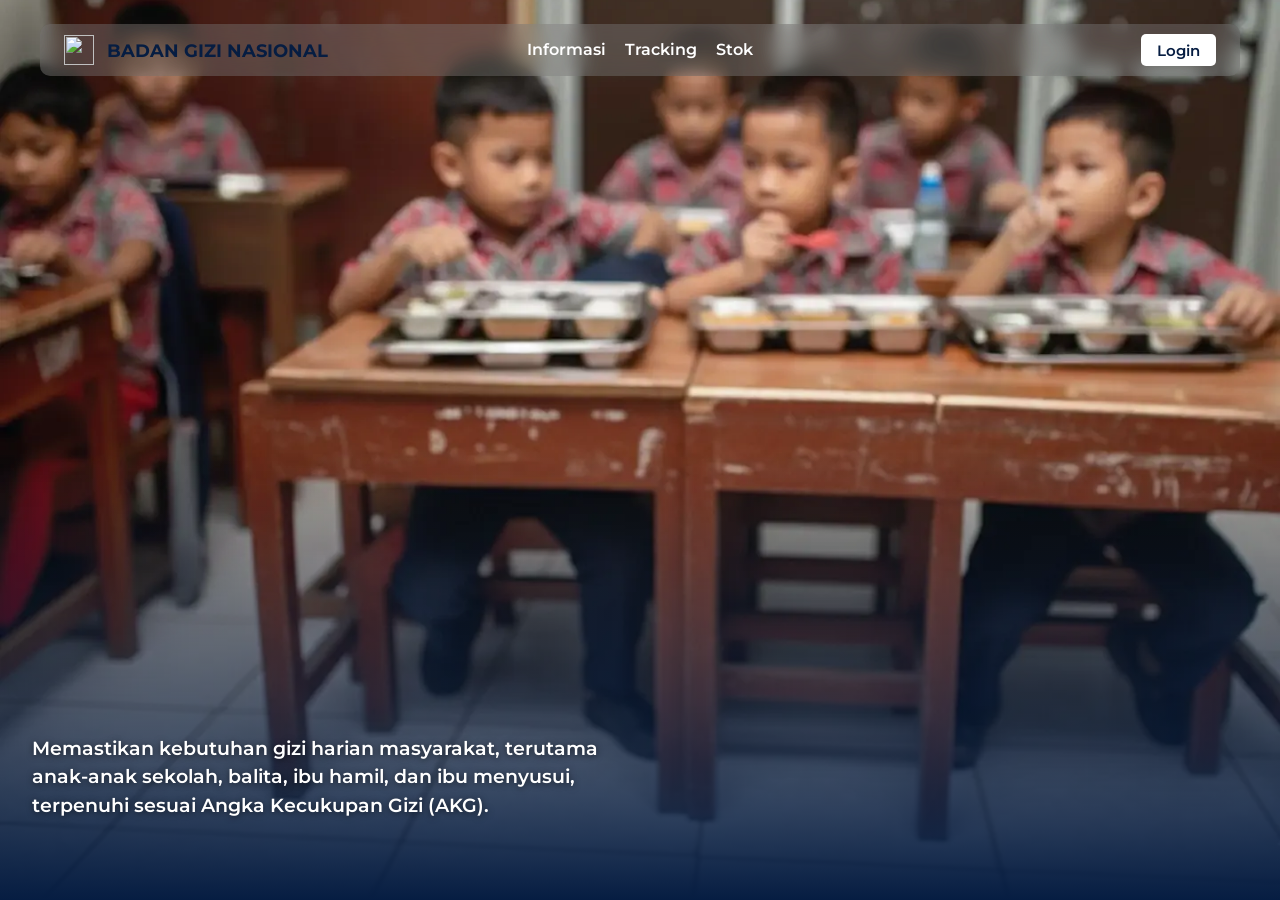
==== index.html @ 7c018b2c "first commit" ====
<!DOCTYPE html>
<html lang="en">
<head>
  <meta charset="UTF-8" />
  <meta name="viewport" content="width=device-width, initial-scale=1.0" />
  <title>Makanan Bergizi Gratis (MBG)</title>
  <link rel="stylesheet" href="css/style.css" />
  <link href="https://fonts.googleapis.com/css2?family=Montserrat  :wght@400;500;600;700;800;900&display=swap" rel="stylesheet">
</head>
<body>
  <!-- Navbar Background (efek exclusion) -->
  <div class="navbar-bg"></div>
  
  <!-- Navbar Konten -->
  <nav class="navbar">
    <div class="nav-left">
      <img src="img/logo.png" class="logo" width="30px">
      <span class="instansi">BADAN GIZI NASIONAL</span>
    </div>
    <div class="nav-center">
      <a href="#" class="nav-link require-login">Informasi</a>
      <a href="#" class="nav-link require-login">Tracking</a>
      <a href="#" class="nav-link require-login">Stok</a>
    </div>
    <div class="nav-right">
      <button class="login-btn">Login</button>
    </div>
  </nav>

  <!-- Login Modal -->
  <div id="loginModal" class="modal">
    <div class="modal-overlay"></div>
    <div class="modal-content">
      <div class="modal-left">
        <div class="modal-logo-container">
          <img src="img/logo.png" alt="Logo" class="modal-logo">
          <h2>BADAN GIZI NASIONAL</h2>
        </div>
        <form id="loginForm">
          <input type="text" id="nickname" placeholder="Nickname" required>
          <input type="password" id="password" placeholder="Password" required>
          <p class="terms">
            Dengan masuk, Anda menyetujui 
            <a href="#" class="terms-link">Ketentuan Layanan</a> dan 
            <a href="#" class="terms-link">Kebijakan Privasi</a> kami.
          </p>
          <button type="submit" class="modal-login-btn">Login</button>
        </form>
      </div>
      <div class="modal-right">
        <img src="img/loginBG.png" alt="Login Background">
      </div>
    </div>
  </div>

  <div class="scroll-container">
    <!-- Slide 1 -->
    <section class="slide" id="slide1">
      <div class="slide-bg"></div>
      <div class="marquee">
        <span>DEMI BANGSA</span>
      </div>
      <div class="slide-fg"></div>
      <div class="slide-blue-overlay"></div>
      <div class="slide-text-bottom-left">
        Memastikan kebutuhan gizi harian masyarakat, terutama anak-anak sekolah, balita, ibu hamil, dan ibu menyusui, terpenuhi sesuai Angka Kecukupan Gizi (AKG).
      </div>
    </section>

    <!-- Slide 2 -->
    <section class="slide" id="slide2">
      <div class="slide2-content">
        <div class="slide2-image">
          <img src="img/presiden.png" alt="Presiden Indonesia">
        </div>
        <div class="slide2-quote">
          <p>“ Rencana besar yang kita beri nama Strategi Transformasi Bangsa. Inti daripada strategi ini tentunya adalah meningkatkan kemakmuran bangsa Indonesia dan terutama memperbaiki kualitas hidup manusia Indonesia, seluruh rakyat Indonesia. ”</p>
          <p>“ Salah satu proyek strategis kita adalah memberi makan bergizi untuk seluruh anak-anak Indonesia, termasuk yang masih dalam kandungan ibunya dan akan diberikan sampai sekolah dasar hingga sekolah menengah atas. “</p>
          <div class="quote-author">— Prabowo Subianto</div>
        </div>
      </div>
    </section>

    <!-- Slide 3 -->
    <section class="slide" id="slide3">
      <div class="slide3-bg"></div>
      <div class="slide3-color-overlay"></div>
      <div class="slide3-blue-overlay"></div>

      <div class="slide3-top-content">
        <div class="slide3-images-grid">
          <img src="img/logo-sekolah1.png" alt="Lembaga Pendidikan 1">
          <img src="img/logo-sekolah2.png" alt="Lembaga Pendidikan 2">
          <img src="img/logo-sekolah3.png" alt="Lembaga Pendidikan 3">
        </div>
        <div class="slide3-tagline">
          Telah Berkontribusi Lebih Dari 10.000 Lembaga Pendidikan
        </div>
      </div>

      <footer class="slide3-footer">
        <div class="footer-content">
          <div class="footer-logo-section">
            <div class="footer-logo">MBG</div>
            <p>Makanan Bergizi Gratis<br>Untuk Generasi Emas Indonesia</p>
          </div>
          <div class="footer-links">
            <div class="footer-col">
              <h4>Program</h4>
              <ul>
                <li><a href="#">Anak Sekolah</a></li>
                <li><a href="#">Balita</a></li>
                <li><a href="#">Ibu Hamil & Menyusui</a></li>
                <li><a href="#">Penyaluran Lokal</a></li>
              </ul>
            </div>
            <div class="footer-col">
              <h4>Informasi</h4>
              <ul>
                <li><a href="#">Tentang Kami</a></li>
                <li><a href="#">Laporan Tahunan</a></li>
                <li><a href="#">Transparansi Dana</a></li>
                <li><a href="#">FAQ</a></li>
              </ul>
            </div>
            <div class="footer-col">
              <h4>Kontak</h4>
              <ul>
                <li>📞 (021) 1234-5678</li>
                <li>✉️ info@mbg.go.id</li>
                <li>📍 Jakarta, Indonesia</li>
              </ul>
            </div>
          </div>
        </div>
        <div class="footer-bottom">
          &copy; 2026 Makanan Bergizi Gratis – by Taqi 25510020
        </div>
      </footer>
    </section>
  </div>

  <!-- Load data & script -->
  <script src="js/data.js"></script>
  <script src="js/script.js"></script>
</body>
</html>
---- css/style.css ----
/* === RESET & FONT === */
* {
    margin: 0;
    padding: 0;
    box-sizing: border-box;
    font-family: 'Montserrat', sans-serif;
}

/* === BODY SETUP === */
html, body {
    height: 100%;
    overflow: hidden;
    background: transparent !important;
}

/* === SCROLL CONTAINER === */
.scroll-container {
    height: 100vh;
    width: 100vw;
    overflow-y: scroll;
    scroll-snap-type: y mandatory;
    scroll-behavior: smooth;
    -ms-overflow-style: none;
    scrollbar-width: none;
}

.scroll-container::-webkit-scrollbar {
    display: none;
}

/* === SLIDE UMUM === */
.slide {
    height: 100vh;
    width: 100vw;
    scroll-snap-align: start;
    display: flex;
    flex-direction: column;
    justify-content: center;
    align-items: center;
    color: white;
    font-size: clamp(1.5rem, 5vmin, 3rem);
    text-align: center;
    padding: 2rem;
    position: relative;
    scroll-margin-top: 3rem;
    overflow: hidden;
}

/* === SLIDE 1 === */
#slide1 {
    background: #2c3e50;
}

#slide1 .slide-bg {
    position: absolute;
    top: 0;
    left: 0;
    width: 100%;
    height: 100%;
    background: url('../img/hero.webp') center/cover no-repeat;
    z-index: 1;
}

#slide1 .marquee {
    position: absolute;
    top: 15%;
    left: 0;
    width: 100%;
    height: auto;
    overflow: hidden;
    z-index: 2;
    white-space: nowrap;
}

#slide1 .marquee span {
    font-weight: 900;
    font-size: clamp(3rem, 15vmin, 10rem);
    color: rgba(255, 255, 255, 0.9);
    animation: marquee 40s linear infinite;
    display: inline-block;
    padding-left: 100%;
    line-height: 1;
}

@keyframes marquee {
    0% { transform: translateX(0); }
    100% { transform: translateX(-100%); }
}

#slide1 .slide-fg {
    position: absolute;
    top: 0;
    left: 0;
    width: 100%;
    height: 100%;
    background: url('../img/hero-front.png') center/cover no-repeat;
    z-index: 3;
}

#slide1 .slide-text-bottom-left {
    position: absolute;
    bottom: 5rem;
    left: 2rem;
    width: 60%;
    max-width: 600px;
    font-size: clamp(1.05rem, 2.2vmin, 1.2rem);
    color: white;
    font-weight: 600;
    text-align: left;
    z-index: 4;
    text-shadow: 0 1px 6px rgba(0, 0, 0, 0.6);
    line-height: 1.5;
}

#slide1 .slide-blue-overlay {
    position: absolute;
    bottom: 0;
    left: 0;
    width: 100%;
    height: 50vh;
    background: linear-gradient(180deg, rgba(6, 29, 66, 0) 0%, #061D42 100%);
    z-index: 3;
    pointer-events: none;
}

/* === SLIDE 2 === */
#slide2 {
    background: #061D42;
    display: flex;
    justify-content: center;
    align-items: center;
    padding: 0;
}

.slide2-content {
    display: flex;
    width: 100%;
    height: 100%;
    align-items: center;
    justify-content: space-between;
    padding: 0 10%;
}

.slide2-image,
.slide2-quote {
    width: 40%;
    height: 100%;
    display: flex;
    flex-direction: column;
    justify-content: center;
    align-items: center;
}

.slide2-image img {
    height: 70vh;
    width: auto;
    max-width: 100%;
    object-fit: cover;
    border-radius: 8px;
    box-shadow: 0 4px 12px rgba(0, 0, 0, 0.3);
}

.slide2-quote {
    color: white;
    text-align: center;
    padding: 0;
}

.slide2-quote p {
    font-size: clamp(1rem, 2.8vmin, 1.4rem);
    line-height: 1.6;
    margin-bottom: 1.2rem;
    font-style: italic;
    font-weight: 500;
}

.quote-author {
    font-size: clamp(1rem, 2.5vmin, 1.25rem);
    font-weight: 700;
    margin-top: 1rem;
    color: #f1c40f;
}

@media (max-width: 768px) {
    .slide2-content {
        flex-direction: column;
        padding: 2rem 1rem;
        gap: 2rem;
    }
    .slide2-image,
    .slide2-quote {
        width: 100%;
        max-width: 80%;
    }
    .slide2-image img {
        height: auto;
        max-height: 40vh;
        width: auto;
    }
}

/* === SLIDE 3 === */
#slide3 {
    background: transparent;
}

#slide3 .slide3-bg {
    position: absolute;
    top: 0;
    left: 0;
    width: 100%;
    height: 100%;
    background: url('../img/background.png') center/cover no-repeat;
    z-index: 1;
}

#slide3 .slide3-color-overlay {
    position: absolute;
    top: 0;
    left: 0;
    width: 100%;
    height: 100%;
    background-color: #061D42;
    opacity: 0.78;
    z-index: 2;
}

#slide3 .slide3-blue-overlay {
    position: absolute;
    top: 0;
    left: 0;
    width: 100%;
    height: 50vh;
    background: linear-gradient(0deg, rgba(6, 29, 66, 0) 0%, #061D42 100%);
    z-index: 3;
    pointer-events: none;
}

#slide3 .slide3-top-content {
    position: absolute;
    top: 0;
    left: 0;
    width: 100%;
    height: 60vh;
    display: flex;
    flex-direction: column;
    align-items: center;
    justify-content: flex-start;
    padding-top: 2rem;
    z-index: 5;
}

#slide3 .slide3-images-grid {
    display: flex;
    justify-content: center;
    gap: 1.5rem;
    width: 100%;
    padding: 0 2rem;
    height: 30vh;
}

#slide3 .slide3-images-grid img {
    height: 100%;
    width: auto;
    object-fit: cover;
    border-radius: 12px;
    background: none;
    padding: 0;
    margin: 0;
    box-shadow: none;
    border: none;
}

#slide3 .slide3-tagline {
    margin-top: 1.5rem;
    font-size: clamp(1.2rem, 4vmin, 2rem);
    font-weight: 700;
    color: white;
    text-align: center;
    max-width: 800px;
    line-height: 1.4;
    text-shadow: 0 1px 4px rgba(0, 0, 0, 0.5);
}

#slide3 .slide3-footer {
    position: absolute;
    bottom: 0;
    left: 0;
    width: 100%;
    height: 40vh;
    background: white;
    color: #000;
    display: flex;
    flex-direction: column;
    z-index: 5;
    padding: 1.5rem 5%;
    box-shadow: 0 -4px 12px rgba(0, 0, 0, 0.1);
}

#slide3 .footer-content {
    display: flex;
    justify-content: space-between;
    flex: 1;
    gap: 2rem;
}

#slide3 .footer-logo-section .footer-logo {
    font-size: 2.2rem;
    font-weight: 800;
    color: #061D42;
    margin-bottom: 0.5rem;
}

#slide3 .footer-logo-section p {
    font-size: 0.95rem;
    color: #333;
    line-height: 1.5;
}

#slide3 .footer-links {
    display: flex;
    gap: 2.5rem;
}

#slide3 .footer-col h4 {
    font-size: 1.1rem;
    margin-bottom: 1rem;
    color: #061D42;
}

#slide3 .footer-col ul {
    list-style: none;
    padding: 0;
}

#slide3 .footer-col ul li {
    margin-bottom: 0.6rem;
    font-size: 0.95rem;
}

#slide3 .footer-col ul li a {
    text-decoration: none;
    color: #333;
    transition: color 0.2s;
}

#slide3 .footer-col ul li a:hover {
    color: #061D42;
}

#slide3 .footer-bottom {
    border-top: 1px solid #eee;
    padding-top: 1rem;
    font-size: 0.85rem;
    color: #666;
    text-align: center;
}

@media (max-width: 768px) {
    #slide3 .footer-content {
        flex-direction: column;
        gap: 1.5rem;
    }
    #slide3 .footer-links {
        flex-direction: column;
        gap: 1.5rem;
    }
    #slide3 .slide3-images-grid {
        flex-wrap: wrap;
        justify-content: center;
        gap: 1rem;
        height: auto;
        padding: 0 1rem;
    }
    #slide3 .slide3-images-grid img {
        height: 30vh;
        width: auto;
    }
    #slide3 .slide3-tagline {
        font-size: clamp(1rem, 3.5vmin, 1.5rem);
        padding: 0 1rem;
        margin-top: 1rem;
    }
    #slide3 .slide3-footer {
        height: auto;
        min-height: 35vh;
        padding: 1rem;
    }
}

.navbar-bg {
    position: fixed;
    top: 1.5rem;
    left: 50%;
    transform: translateX(-50%);
    width: calc(100% - 4rem);
    max-width: 1200px;
    height: 52px;
    border-radius: 10px;
    background: rgba(255, 255, 255, 0.2);
    backdrop-filter: blur(10px);
    z-index: 999;
    mix-blend-mode: exclusion;
    isolation: isolate;
    pointer-events: none;
}

.navbar {
    position: fixed;
    top: 1.5rem;
    left: 50%;
    transform: translateX(-50%);
    width: calc(100% - 4rem);
    max-width: 1200px;
    height: 52px;
    display: flex;
    align-items: center;
    padding: 0 1.5rem;
    border-radius: 10px;
    z-index: 1000;
    pointer-events: auto;
    justify-content: space-between;
}

.nav-left {
    display: flex;
    align-items: center;
    gap: 0.8rem;
    z-index: 1001;
}

.logo {
    height: 30px;
}

.instansi {
    font-weight: 700;
    font-size: 1.1rem;
    color: #061D42;
    white-space: nowrap;
}

.nav-center {
    position: absolute;
    left: 50%;
    top: 50%;
    transform: translate(-50%, -50%);
    display: flex;
    gap: 1.2rem;
    justify-content: center;
    z-index: 1001;
}

.nav-link {
    color: white;
    text-decoration: none;
    font-size: 1rem;
    font-weight: 600;
    position: relative;
    padding-bottom: 2px;
    cursor: pointer;
}

.nav-link::after {
    content: '';
    position: absolute;
    bottom: 0;
    left: 0;
    width: 0;
    height: 2px;
    background-color: white;
    transition: width 0.3s ease;
}

.nav-link:hover::after {
    width: 100%;
}

.nav-right {
    display: flex;
    align-items: center;
    gap: 1.2rem;
    z-index: 1001;
}

.login-btn {
    background-color: white;
    color: #061D42;
    border: none;
    border-radius: 5px;
    padding: 0.4rem 1rem;
    font-weight: 600;
    font-size: 0.95rem;
    cursor: pointer;
    transition: background-color 0.2s, color 0.2s;
}

.login-btn:hover {
    background-color: #ccc !important;
}

/* === MODAL LOGIN === */
.modal {
    position: fixed;
    top: 0;
    left: 0;
    width: 100%;
    height: 100%;
    z-index: 2000;
    display: flex;
    justify-content: center;
    align-items: center;
    opacity: 0;
    visibility: hidden;
    transition: opacity 0.15s ease, visibility 0.1s;
}

.modal.show {
    opacity: 1;
    visibility: visible;
}

.modal-overlay {
    position: absolute;
    top: 0;
    left: 0;
    width: 100%;
    height: 100%;
    background-color: #061D42;
    opacity: 0.65;
    backdrop-filter: blur(2px);
}

.modal-content {
    position: relative;
    width: 50vw;
    height: 70vh;
    background: white;
    border-radius: 12px;
    display: flex;
    overflow: hidden;
    box-shadow: 0 10px 30px rgba(0,0,0,0.3);
    opacity: 1;
    transform: translateY(0);
    transition: transform 0.4s ease, opacity 0.4s ease;
}

.modal-left {
    width: 50%;
    padding: 2.5rem;
    display: flex;
    flex-direction: column;
    justify-content: center;
    gap: 1.5rem;
}

.modal-logo-container {
    display: flex;
    align-items: center;
    gap: 12px;
    justify-content: center;
    margin-bottom: 1.5rem;
}

.modal-logo {
    width: 60px;
    height: auto;
}

.modal-logo-container h2 {
    font-weight: 800;
    color: #061D42;
    font-size: 1.4rem;
    margin: 0;
    white-space: wrap;
}

.modal-left input {
    width: 100%;
    padding: 14px;
    margin-bottom: 1rem;
    background: #FFFFFF;
    border: 1px solid #A7A7A7;
    border-radius: 10px;
    font-family: 'Montserrat', sans-serif;
    font-size: 1rem;
    height: 35px;
}

.terms {
    font-size: 0.65rem;
    color: #333;
    line-height: 1.4;
    text-align: center;
    margin-bottom: 20px;
}

.terms-link {
    color: #076CAC;
    text-decoration: none;
}

.terms-link:hover {
    text-decoration: underline;
}

.modal-login-btn {
    width: 100%;
    padding: 12px;
    background: #061D42;
    border-radius: 10px;
    font-family: 'Montserrat', sans-serif;
    font-style: normal;
    font-weight: 700;
    font-size: 15px;
    line-height: 18px;
    display: flex;
    align-items: center;
    justify-content: center;
    text-align: center;
    color: #FFFFFF;
    border: none;
    cursor: pointer;
    transition: background 0.2s;
}

.modal-login-btn:hover {
    background: #051530;
}

.modal-right {
    width: 50%;
    background: #f5f5f5;
}

.modal-right img {
    width: 100%;
    height: 100%;
    object-fit: cover;
}

@media (max-width: 900px) {
    .modal-content {
        width: 90vw;
        height: auto;
        max-height: 90vh;
        flex-direction: column;
    }
    .modal-left,
    .modal-right {
        width: 100%;
        height: auto;
    }
    .modal-right img {
        max-height: 200px;
    }
}

/* === ERROR POPUP MODERN === */
@keyframes popupFadeInSlideUp {
    from {
        opacity: 0;
        transform: translateY(20px);
    }
    to {
        opacity: 1;
        transform: translateY(0);
    }
}

@keyframes popupFadeOutSlideDown {
    from {
        opacity: 1;
        transform: translateY(0);
    }
    to {
        opacity: 0;
        transform: translateY(20px);
    }
}

#errorPopup {
    position: fixed;
    bottom: 20px;
    left: 20px;
    background: white;
    color: #333;
    padding: 16px 20px;
    border: 1px solid #ccc;
    border-radius: 8px;
    box-shadow: 0 4px 12px rgba(0,0,0,0.15);
    z-index: 3000;
    max-width: 300px;
    font-size: 0.95rem;
    display: flex;
    flex-direction: column;
    gap: 8px;
    opacity: 0;
    transform: translateY(20px);
    animation: popupFadeInSlideUp 0.3s ease-out forwards;
}

#errorPopup.closing {
    animation: popupFadeOutSlideDown 0.3s ease-in forwards;
}

.nav-right.authenticated {
    display: flex;
    align-items: center;
    gap: 12px;
}

#welcomeText {
    color: white;
    font-weight: 600;
    font-size: 0.95rem;
    white-space: nowrap;
}

.logout-btn {
    background: transparent;
    border: 1px solid white;
    color: white;
    border-radius: 5px;
    padding: 0.4rem 1rem;
    font-weight: 600;
    font-size: 0.95rem;
    cursor: pointer;
    transition: opacity 0.2s;
}

.logout-btn:hover {
    opacity: 0.8;
}
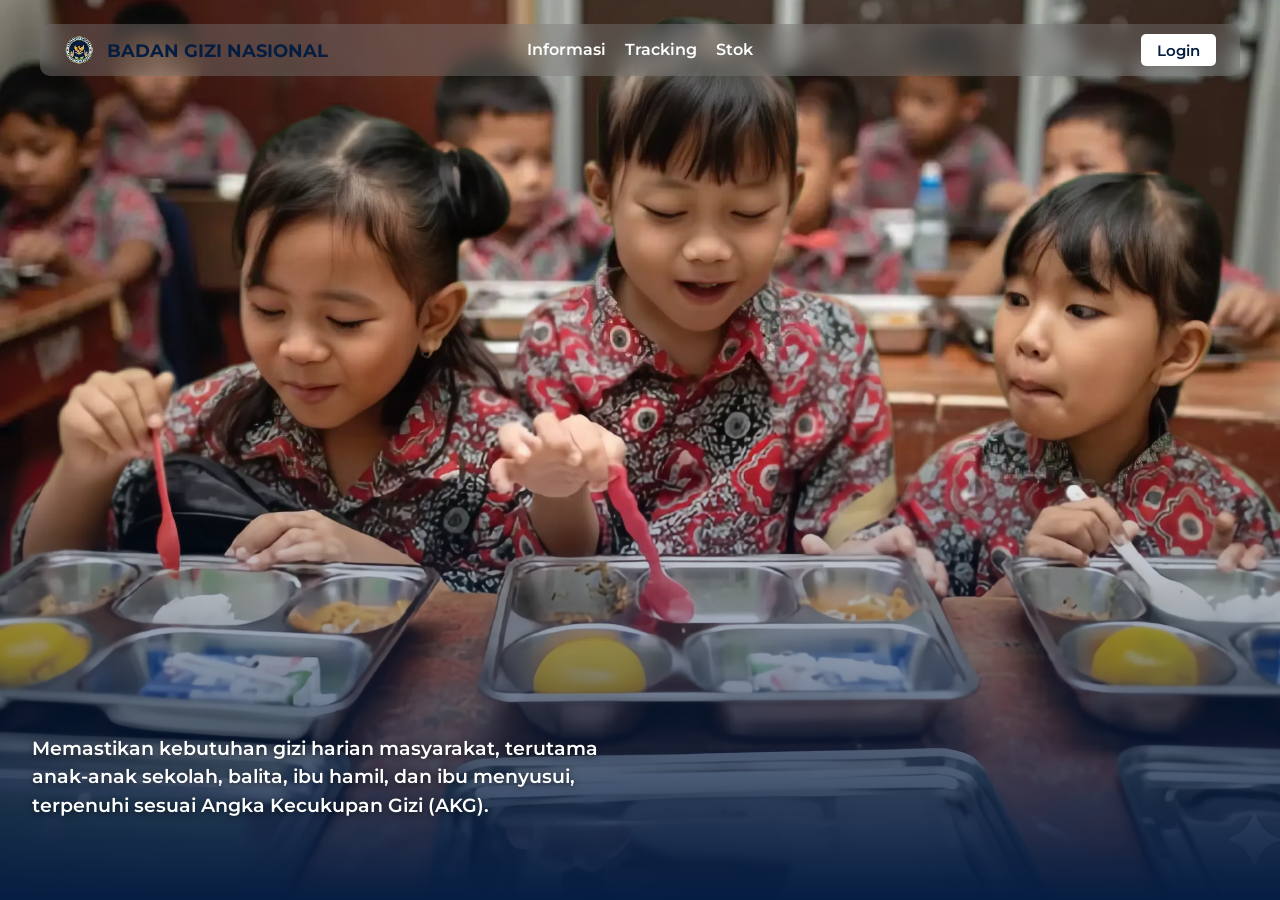
==== commit a4e63109: "image optimize" ====
--- a/index.html
+++ b/index.html
@@ -14,7 +14,7 @@
   <!-- Navbar Konten -->
   <nav class="navbar">
     <div class="nav-left">
-      <img src="img/logo.png" class="logo" width="30px">
+      <img src="img/logo.webp" class="logo" width="30px">
       <span class="instansi">BADAN GIZI NASIONAL</span>
     </div>
     <div class="nav-center">
@@ -33,7 +33,7 @@
     <div class="modal-content">
       <div class="modal-left">
         <div class="modal-logo-container">
-          <img src="img/logo.png" alt="Logo" class="modal-logo">
+          <img src="img/logo.webp" alt="Logo" class="modal-logo">
           <h2>BADAN GIZI NASIONAL</h2>
         </div>
         <form id="loginForm">
@@ -48,7 +48,7 @@
         </form>
       </div>
       <div class="modal-right">
-        <img src="img/loginBG.png" alt="Login Background">
+        <img src="img/loginBG.webp" alt="Login Background">
       </div>
     </div>
   </div>
@@ -71,7 +71,7 @@
     <section class="slide" id="slide2">
       <div class="slide2-content">
         <div class="slide2-image">
-          <img src="img/presiden.png" alt="Presiden Indonesia">
+          <img src="img/presiden.webp" alt="Presiden Indonesia">
         </div>
         <div class="slide2-quote">
           <p>“ Rencana besar yang kita beri nama Strategi Transformasi Bangsa. Inti daripada strategi ini tentunya adalah meningkatkan kemakmuran bangsa Indonesia dan terutama memperbaiki kualitas hidup manusia Indonesia, seluruh rakyat Indonesia. ”</p>
@@ -89,9 +89,9 @@
 
       <div class="slide3-top-content">
         <div class="slide3-images-grid">
-          <img src="img/logo-sekolah1.png" alt="Lembaga Pendidikan 1">
-          <img src="img/logo-sekolah2.png" alt="Lembaga Pendidikan 2">
-          <img src="img/logo-sekolah3.png" alt="Lembaga Pendidikan 3">
+          <img src="img/logo-sekolah1.webp" alt="Lembaga Pendidikan 1">
+          <img src="img/logo-sekolah2.webp" alt="Lembaga Pendidikan 2">
+          <img src="img/logo-sekolah3.webp" alt="Lembaga Pendidikan 3">
         </div>
         <div class="slide3-tagline">
           Telah Berkontribusi Lebih Dari 10.000 Lembaga Pendidikan
--- a/css/style.css
+++ b/css/style.css
@@ -93,7 +93,7 @@
     left: 0;
     width: 100%;
     height: 100%;
-    background: url('../img/hero-front.png') center/cover no-repeat;
+    background: url('../img/hero-front.webp') center/cover no-repeat;
     z-index: 3;
 }
 
@@ -210,7 +210,7 @@
     left: 0;
     width: 100%;
     height: 100%;
-    background: url('../img/background.png') center/cover no-repeat;
+    background: url('../img/background.webp') center/cover no-repeat;
     z-index: 1;
 }
 
